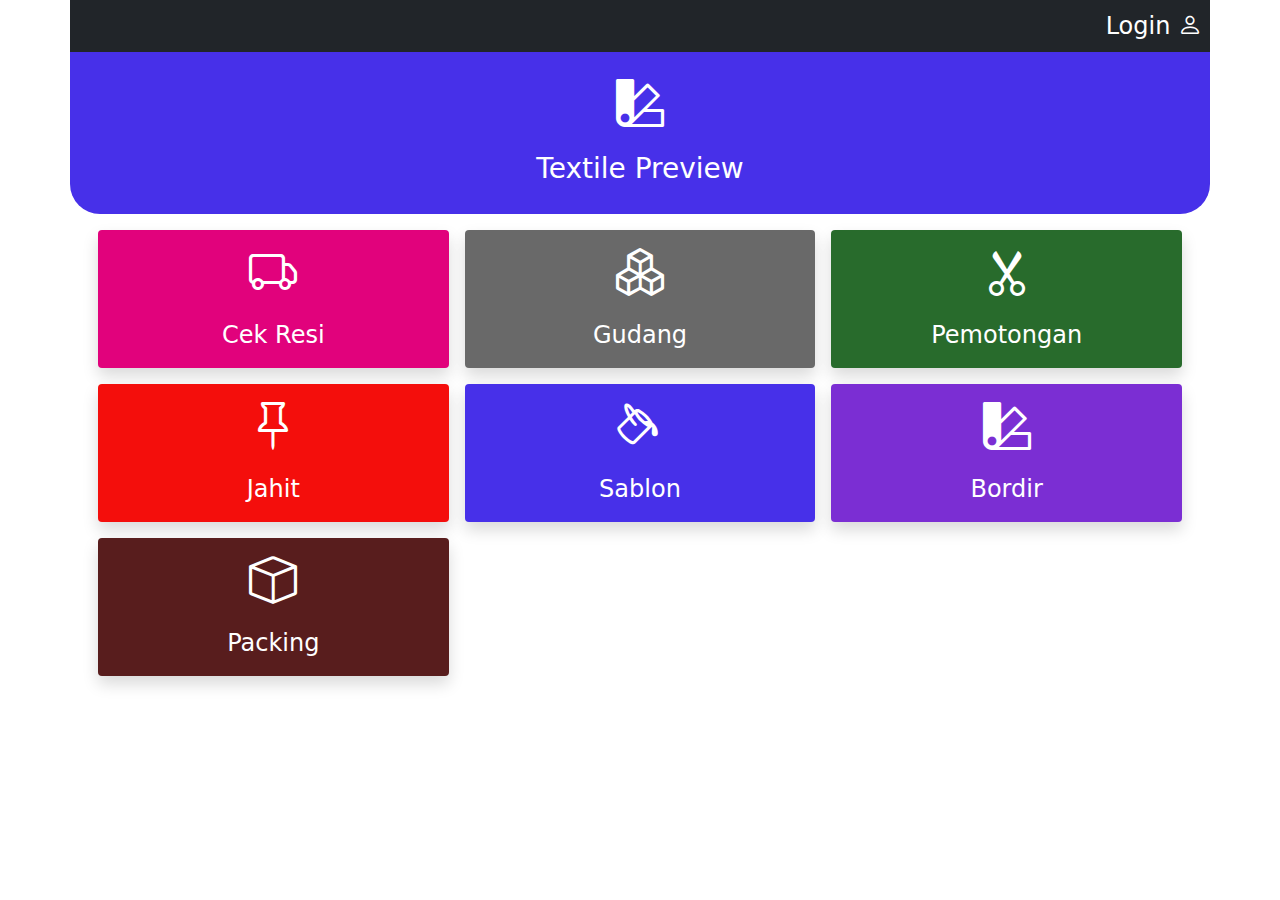
==== index.html @ e78a7794 "init" ====
<!DOCTYPE html>
<html lang="en">

<head>
    <meta charset="UTF-8">
    <meta http-equiv="X-UA-Compatible" content="IE=edge">
    <meta name="viewport" content="width=device-width, initial-scale=1.0">
    <title>Document</title>
    <link rel="stylesheet" href="res/css/bootstrap.min.css">
    <link rel="stylesheet" href="https://cdn.jsdelivr.net/npm/bootstrap-icons@1.7.1/font/bootstrap-icons.css">
    <style>
        .tx-banner {
            border-bottom-right-radius: 30px;
            border-bottom-left-radius: 30px;
        }
        .tx-navbutton:hover{
            background-color: #212529 !important;
        }
        .tx-icon{
            font-size: 3rem;
        }
        .border-gudang{
            border: 2px solid dimgray;
            border-left: 10px solid dimgray;
        }

        .border-sablon{
            border: 2px solid #4730E9;
            border-left: 10px solid #4730E9;
        }

        .border-potong{
            border: 2px solid #286b2c;
            border-left: 10px solid #286b2c;
        }

        .border-jahit{
            border: 2px solid #F40E0C;
            border-left: 10px solid #F40E0C;
        }

        .border-bordir{
            border: 2px solid #7b2ed3;
            border-left: 10px solid #7b2ed3;
        }

        .border-packing{
            border: 2px solid rgb(88, 29, 29);
            border-left: 10px solid rgb(88, 29, 29);
        }
    </style>
</head>

<body>
    <div class="container-fluid p-0">
        <div class="container p-0">
            <div class="container-fluid bg-dark text-white p-2 text-end sticky-top">
                <span class="d-block fs-4">Login <i class="bi bi-person fs-4"></i></span>
            </div>
            <div class="container-fluid text-white py-3 px-2 text-center tx-banner" style="background-color: #4730E9;">
                <i class="d-block tx-icon bi bi-palette2 "></i>
                <span class="d-block fs-3 py-2">Textile Preview</span>
            </div>
            <div class="container-fluid" id="tx-menu">
                <div class="row g-3 p-3">
                    <div class="col-12 col-md-4">
                        <button class="btn tx-navbutton shadow w-100 text-white" onclick="load_resi()" style="background-color: #E1027C;">
                            <i class="d-block tx-icon bi bi-truck "></i>
                            <span class="d-block fs-4 py-2">Cek Resi</span>
                        </button>
                    </div>
                    <div class="col-6 col-md-4">
                        <button class="btn tx-navbutton shadow w-100 text-white" style="background-color: dimgray;">
                            <i class="d-block tx-icon bi bi-boxes "></i>
                            <span class="d-block fs-4 py-2">Gudang</span>
                        </button>
                    </div>
                    <div class="col-6 col-md-4">
                        <button class="btn tx-navbutton shadow w-100 text-white" style="background-color: #286b2c;">
                            <i class="d-block tx-icon bi bi-scissors "></i>
                            <span class="d-block fs-4 py-2">Pemotongan</span>
                        </button>
                    </div>
                    <div class="col-6 col-md-4">
                        <button class="btn tx-navbutton shadow w-100 text-white" style="background-color: #F40E0C;">
                            <i class="d-block tx-icon bi bi-pin "></i>
                            <span class="d-block fs-4 py-2">Jahit</span>
                        </button>
                    </div>
                    <div class="col-6 col-md-4">
                        <button class="btn tx-navbutton shadow w-100 text-white" onclick="load_gudang()" style="background-color: #4730E9;">
                            <i class="d-block tx-icon bi bi-paint-bucket "></i>
                            <span class="d-block fs-4 py-2">Sablon</span>
                        </button>
                    </div>
                    <div class="col-6 col-md-4">
                        <button class="btn tx-navbutton shadow w-100 text-white" style="background-color: #7b2ed3;">
                            <i class="d-block tx-icon bi bi-palette2 "></i>
                            <span class="d-block fs-4 py-2">Bordir</span>
                        </button>
                    </div>
                    <div class="col-6 col-md-4">
                        <button class="btn tx-navbutton shadow w-100 text-white" style="background-color: rgb(88, 29, 29);">
                            <i class="d-block tx-icon bi bi-box"></i>
                            <span class="d-block fs-4 py-2">Packing</span>
                        </button>
                    </div>
                </div>
            </div>
            <div class="container-fluid p-3" id="tx-resi">
                <span class="d-block text-white fs-2 rounded p-3 mb-2" style="background-color: #E1027C;">Resi : TXT394</span>
                <span class="d-block text-white fs-5 rounded p-3 mb-2" style="background-color: #E1027C;">
                    <table class="table text-white">
                        <tr>
                            <td>Nama</td>
                            <td>Ajinomoto</td>
                        </tr>
                        <tr>
                            <td>Jumlah</td>
                            <td>600</td>
                        </tr>
                    </table>
                </span>
                <div class="col-12 border-gudang my-1 rounded">
                    <span class="d-block fs-1 text-uppercase fw-bold px-1 py-2 text-white" style="background-color: dimgray;">GUDANG</span>
                    <div class="row fs-3 text-uppercase fw-bold p-3 py-1">
                        <div class="col-auto p-2 py-1">
                            <span class="d-block">Lokasi</span>
                        </div>
                        <div class="col p-2 py-1">
                            <span class="d-block">GUDANG-1</span>
                        </div>
                    </div>
                    <div class="row fs-3 text-uppercase fw-bold p-3 py-1">
                        <div class="col-auto p-2 py-1">
                            <span class="d-block">Jumlah</span>
                        </div>
                        <div class="col p-2 py-1">
                            <span class="d-block">600</span>
                        </div>
                    </div>
                    <div class="row fs-3 text-uppercase fw-bold p-4 py-1">
                        <div class="col bg-success text-white p-2 py-1 rounded">
                            <span class="d-block text-center">SELESAI</span>
                        </div>
                    </div>
                </div>
                <div class="col-12 border-potong my-1 rounded">
                    <span class="d-block fs-1 text-uppercase fw-bold px-1 py-2 text-white" style="background-color: #286b2c;">POTONG</span>
                    <div class="row fs-3 text-uppercase fw-bold p-3 py-1">
                        <div class="col-auto p-2 py-1">
                            <span class="d-block">Lokasi</span>
                        </div>
                        <div class="col p-2 py-1">
                            <span class="d-block">POTONG-3</span>
                        </div>
                    </div>
                    <div class="row fs-3 text-uppercase fw-bold p-3 py-1">
                        <div class="col-auto p-2 py-1">
                            <span class="d-block">Jumlah</span>
                        </div>
                        <div class="col p-2 py-1">
                            <span class="d-block">600</span>
                        </div>
                    </div>
                    <div class="row fs-3 text-uppercase fw-bold p-4 py-1">
                        <div class="col bg-success text-white p-2 py-1 rounded">
                            <span class="d-block text-center">SELESAI</span>
                        </div>
                    </div>
                </div>
                <div class="col-12 border-jahit my-1 rounded">
                    <span class="d-block fs-1 text-uppercase fw-bold px-1 py-2 text-white" style="background-color: #F40E0C;">JAHIT</span>
                    <div class="row fs-3 text-uppercase fw-bold p-3 py-1">
                        <div class="col-auto p-2 py-1">
                            <span class="d-block">Lokasi</span>
                        </div>
                        <div class="col p-2 py-1">
                            <span class="d-block">JAHIT-3</span>
                        </div>
                    </div>
                    <div class="row fs-3 text-uppercase fw-bold p-3 py-1">
                        <div class="col-auto p-2 py-1">
                            <span class="d-block">Jumlah</span>
                        </div>
                        <div class="col p-2 py-1">
                            <span class="d-block">300</span>
                        </div>
                    </div>
                    <div class="row fs-3 text-uppercase fw-bold p-4 py-1">
                        <div class="col bg-danger text-white p-2 py-1 rounded">
                            <span class="d-block text-center">PROCESSING</span>
                        </div>
                    </div>
                </div>
                <div class="col-12 border-bordir my-1 rounded">
                    <span class="d-block fs-1 text-uppercase fw-bold px-1 py-2 text-white" style="background-color: #7b2ed3;">Bordir</span>
                    <div class="row fs-3 text-uppercase fw-bold p-3 py-1">
                        <div class="col-auto p-2 py-1">
                            <span class="d-block">Lokasi</span>
                        </div>
                        <div class="col p-2 py-1">
                            <span class="d-block">BORDIR-2</span>
                        </div>
                    </div>
                    <div class="row fs-3 text-uppercase fw-bold p-3 py-1">
                        <div class="col-auto p-2 py-1">
                            <span class="d-block">Jumlah</span>
                        </div>
                        <div class="col p-2 py-1">
                            <span class="d-block">300</span>
                        </div>
                    </div>
                    <div class="row fs-3 text-uppercase fw-bold p-4 py-1">
                        <div class="col bg-danger text-white p-2 py-1 rounded">
                            <span class="d-block text-center">PROCESSING</span>
                        </div>
                    </div>
                </div>
            </div>
            <div class="container-fluid p-3" id="tx-gudang">
                <span class="d-block rounded fs-1 text-uppercase fw-bold px-1 py-2 text-white text-center" style="background-color: #4730E9;">SABLON</span>
                <input class="form-control form-control-lg" type="text" placeholder="Pencarian">
                <div class="col-12 border-sablon my-1 rounded">
                    <div class="row fs-3 text-uppercase fw-bold p-3 py-1">
                        <div class="col-auto p-2 py-1">
                            <span class="d-block">RESI</span>
                        </div>
                        <div class="col p-2 py-1">
                            <span class="d-block">TX-33E</span>
                        </div>
                    </div>
                    <div class="row fs-3 text-uppercase fw-bold p-3 py-1">
                        <div class="col-auto p-2 py-1">
                            <span class="d-block">NAMA</span>
                        </div>
                        <div class="col p-2 py-1">
                            <span class="d-block">AJINOMOTO</span>
                        </div>
                    </div>
                    <div class="row fs-3 text-uppercase fw-bold p-3 py-1">
                        <div class="col-auto p-2 py-1">
                            <span class="d-block">Lokasi</span>
                        </div>
                        <div class="col p-2 py-1">
                            <span class="d-block">SABLON-1</span>
                        </div>
                    </div>
                    <div class="row fs-3 text-uppercase fw-bold p-3 py-1">
                        <div class="col-auto p-2 py-1">
                            <span class="d-block">Jumlah</span>
                        </div>
                        <div class="col p-2 py-1">
                            <span class="d-block">600</span>
                        </div>
                    </div>
                    <div class="row fs-3 text-uppercase fw-bold p-4 py-1">
                        <div class="col bg-success text-white p-2 py-1 rounded">
                            <span class="d-block text-center">SELESAI</span>
                        </div>
                    </div>
                </div>
                <div class="col-12 border-sablon my-1 rounded">
                    <span class="d-block fs-1 text-uppercase fw-bold px-1 py-2 text-white" style="background-color: #4730E9;">POTONG</span>
                    <div class="row fs-3 text-uppercase fw-bold p-3 py-1">
                        <div class="col-auto p-2 py-1">
                            <span class="d-block">RESI</span>
                        </div>
                        <div class="col p-2 py-1">
                            <span class="d-block">TX-2SS</span>
                        </div>
                    </div>
                    <div class="row fs-3 text-uppercase fw-bold p-3 py-1">
                        <div class="col-auto p-2 py-1">
                            <span class="d-block">NAMA</span>
                        </div>
                        <div class="col p-2 py-1">
                            <span class="d-block">SEMEN GRESIK</span>
                        </div>
                    </div>
                    <div class="row fs-3 text-uppercase fw-bold p-3 py-1">
                        <div class="col-auto p-2 py-1">
                            <span class="d-block">Lokasi</span>
                        </div>
                        <div class="col p-2 py-1">
                            <span class="d-block">SABLON-3</span>
                        </div>
                    </div>
                    <div class="row fs-3 text-uppercase fw-bold p-3 py-1">
                        <div class="col-auto p-2 py-1">
                            <span class="d-block">Jumlah</span>
                        </div>
                        <div class="col p-2 py-1">
                            <span class="d-block">600</span>
                        </div>
                    </div>
                    <div class="row fs-3 text-uppercase fw-bold p-4 py-1">
                        <div class="col bg-danger text-white p-2 py-1 rounded">
                            <span class="d-block text-center">PROCESSING</span>
                        </div>
                    </div>
                </div>
            </div>
        </div>
    </div>
</body>
<script src="res/js/bootstrap.min.js"></script>
<script src="res/js/jquery-3.6.0.min.js"></script>
<script>

    toggle_resi()
    toggle_gudang()
    function load_resi(){
        toggle_menu()
        toggle_resi()
    }

    function load_gudang(){
        toggle_menu()
        toggle_gudang()
    }

    function toggle_menu(){
        $("#tx-menu").slideToggle(300)
    }

    function toggle_resi(){
        $("#tx-resi").slideToggle(300)
    }

    function toggle_gudang(){
        $("#tx-gudang").slideToggle(300)
    }
</script>
</html>
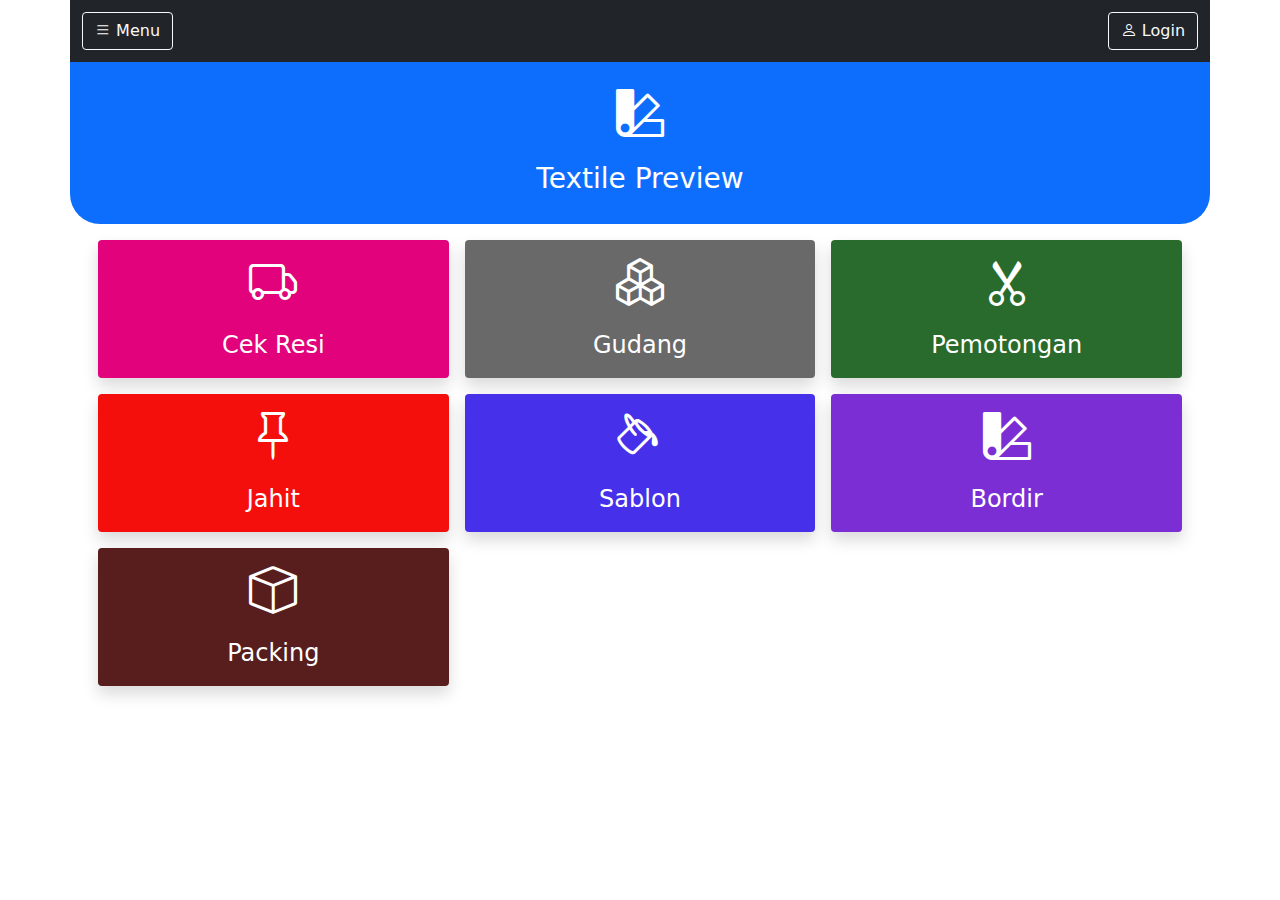
==== commit 55e5e9fb: "paging" ====
--- a/index.html
+++ b/index.html
@@ -8,6 +8,8 @@
     <title>Document</title>
     <link rel="stylesheet" href="res/css/bootstrap.min.css">
     <link rel="stylesheet" href="https://cdn.jsdelivr.net/npm/bootstrap-icons@1.7.1/font/bootstrap-icons.css">
+    <link rel="stylesheet" href="res/css/timeline.css">
+    <link rel="manifest" href="js13kpwa.webmanifest">
     <style>
         .tx-banner {
             border-bottom-right-radius: 30px;
@@ -19,35 +21,37 @@
         .tx-icon{
             font-size: 3rem;
         }
-        .border-gudang{
+        .bg-gudang{
             border: 2px solid dimgray;
-            border-left: 10px solid dimgray;
+            background-color: dimgray;
         }
 
-        .border-sablon{
-            border: 2px solid #4730E9;
-            border-left: 10px solid #4730E9;
+        .bg-sablon{
+            background-color: #4730E9;
         }
 
-        .border-potong{
-            border: 2px solid #286b2c;
-            border-left: 10px solid #286b2c;
+        .bg-potong{
+            background-color: #286b2c;
         }
 
-        .border-jahit{
-            border: 2px solid #F40E0C;
-            border-left: 10px solid #F40E0C;
+        .bg-jahit{
+            background-color: #F40E0C;
         }
 
-        .border-bordir{
-            border: 2px solid #7b2ed3;
-            border-left: 10px solid #7b2ed3;
+        .bg-bordir{
+            background-color: #7b2ed3;
         }
 
-        .border-packing{
-            border: 2px solid rgb(88, 29, 29);
-            border-left: 10px solid rgb(88, 29, 29);
+        .bg-packing{
+            background-color: rgb(88, 29, 29);
         }
+
+        .tx-resi-title{
+            margin-top: 0.4rem;
+            margin-bottom: -0.4rem;
+        }
+
+        
     </style>
 </head>
 
@@ -55,16 +59,23 @@
     <div class="container-fluid p-0">
         <div class="container p-0">
             <div class="container-fluid bg-dark text-white p-2 text-end sticky-top">
-                <span class="d-block fs-4">Login <i class="bi bi-person fs-4"></i></span>
+                <div class="d-flex bd-highlight">
+                    <div class="p-1 flex-fill bd-highlight text-start">
+                        <button class="btn btn-outline-light" onclick="toggle_menu()"><i class="bi bi-list"></i> Menu</button>
+                    </div>
+                    <div class="p-1 flex-fill bd-highlight">
+                        <button class="btn btn-outline-light"><i class="bi bi-person"></i> Login</button>
+                    </div>
+                </div>
             </div>
-            <div class="container-fluid text-white py-3 px-2 text-center tx-banner" style="background-color: #4730E9;">
+            <div class="container-fluid text-white py-3 px-2 text-center tx-banner bg-primary">
                 <i class="d-block tx-icon bi bi-palette2 "></i>
                 <span class="d-block fs-3 py-2">Textile Preview</span>
             </div>
             <div class="container-fluid" id="tx-menu">
                 <div class="row g-3 p-3">
                     <div class="col-12 col-md-4">
-                        <button class="btn tx-navbutton shadow w-100 text-white" onclick="load_resi()" style="background-color: #E1027C;">
+                        <button class="btn tx-navbutton shadow w-100 text-white" onclick="load_page('resi')" style="background-color: #E1027C;">
                             <i class="d-block tx-icon bi bi-truck "></i>
                             <span class="d-block fs-4 py-2">Cek Resi</span>
                         </button>
@@ -88,7 +99,7 @@
                         </button>
                     </div>
                     <div class="col-6 col-md-4">
-                        <button class="btn tx-navbutton shadow w-100 text-white" onclick="load_gudang()" style="background-color: #4730E9;">
+                        <button class="btn tx-navbutton shadow w-100 text-white" onclick="load_page('sablon')" style="background-color: #4730E9;">
                             <i class="d-block tx-icon bi bi-paint-bucket "></i>
                             <span class="d-block fs-4 py-2">Sablon</span>
                         </button>
@@ -107,199 +118,8 @@
                     </div>
                 </div>
             </div>
-            <div class="container-fluid p-3" id="tx-resi">
-                <span class="d-block text-white fs-2 rounded p-3 mb-2" style="background-color: #E1027C;">Resi : TXT394</span>
-                <span class="d-block text-white fs-5 rounded p-3 mb-2" style="background-color: #E1027C;">
-                    <table class="table text-white">
-                        <tr>
-                            <td>Nama</td>
-                            <td>Ajinomoto</td>
-                        </tr>
-                        <tr>
-                            <td>Jumlah</td>
-                            <td>600</td>
-                        </tr>
-                    </table>
-                </span>
-                <div class="col-12 border-gudang my-1 rounded">
-                    <span class="d-block fs-1 text-uppercase fw-bold px-1 py-2 text-white" style="background-color: dimgray;">GUDANG</span>
-                    <div class="row fs-3 text-uppercase fw-bold p-3 py-1">
-                        <div class="col-auto p-2 py-1">
-                            <span class="d-block">Lokasi</span>
-                        </div>
-                        <div class="col p-2 py-1">
-                            <span class="d-block">GUDANG-1</span>
-                        </div>
-                    </div>
-                    <div class="row fs-3 text-uppercase fw-bold p-3 py-1">
-                        <div class="col-auto p-2 py-1">
-                            <span class="d-block">Jumlah</span>
-                        </div>
-                        <div class="col p-2 py-1">
-                            <span class="d-block">600</span>
-                        </div>
-                    </div>
-                    <div class="row fs-3 text-uppercase fw-bold p-4 py-1">
-                        <div class="col bg-success text-white p-2 py-1 rounded">
-                            <span class="d-block text-center">SELESAI</span>
-                        </div>
-                    </div>
-                </div>
-                <div class="col-12 border-potong my-1 rounded">
-                    <span class="d-block fs-1 text-uppercase fw-bold px-1 py-2 text-white" style="background-color: #286b2c;">POTONG</span>
-                    <div class="row fs-3 text-uppercase fw-bold p-3 py-1">
-                        <div class="col-auto p-2 py-1">
-                            <span class="d-block">Lokasi</span>
-                        </div>
-                        <div class="col p-2 py-1">
-                            <span class="d-block">POTONG-3</span>
-                        </div>
-                    </div>
-                    <div class="row fs-3 text-uppercase fw-bold p-3 py-1">
-                        <div class="col-auto p-2 py-1">
-                            <span class="d-block">Jumlah</span>
-                        </div>
-                        <div class="col p-2 py-1">
-                            <span class="d-block">600</span>
-                        </div>
-                    </div>
-                    <div class="row fs-3 text-uppercase fw-bold p-4 py-1">
-                        <div class="col bg-success text-white p-2 py-1 rounded">
-                            <span class="d-block text-center">SELESAI</span>
-                        </div>
-                    </div>
-                </div>
-                <div class="col-12 border-jahit my-1 rounded">
-                    <span class="d-block fs-1 text-uppercase fw-bold px-1 py-2 text-white" style="background-color: #F40E0C;">JAHIT</span>
-                    <div class="row fs-3 text-uppercase fw-bold p-3 py-1">
-                        <div class="col-auto p-2 py-1">
-                            <span class="d-block">Lokasi</span>
-                        </div>
-                        <div class="col p-2 py-1">
-                            <span class="d-block">JAHIT-3</span>
-                        </div>
-                    </div>
-                    <div class="row fs-3 text-uppercase fw-bold p-3 py-1">
-                        <div class="col-auto p-2 py-1">
-                            <span class="d-block">Jumlah</span>
-                        </div>
-                        <div class="col p-2 py-1">
-                            <span class="d-block">300</span>
-                        </div>
-                    </div>
-                    <div class="row fs-3 text-uppercase fw-bold p-4 py-1">
-                        <div class="col bg-danger text-white p-2 py-1 rounded">
-                            <span class="d-block text-center">PROCESSING</span>
-                        </div>
-                    </div>
-                </div>
-                <div class="col-12 border-bordir my-1 rounded">
-                    <span class="d-block fs-1 text-uppercase fw-bold px-1 py-2 text-white" style="background-color: #7b2ed3;">Bordir</span>
-                    <div class="row fs-3 text-uppercase fw-bold p-3 py-1">
-                        <div class="col-auto p-2 py-1">
-                            <span class="d-block">Lokasi</span>
-                        </div>
-                        <div class="col p-2 py-1">
-                            <span class="d-block">BORDIR-2</span>
-                        </div>
-                    </div>
-                    <div class="row fs-3 text-uppercase fw-bold p-3 py-1">
-                        <div class="col-auto p-2 py-1">
-                            <span class="d-block">Jumlah</span>
-                        </div>
-                        <div class="col p-2 py-1">
-                            <span class="d-block">300</span>
-                        </div>
-                    </div>
-                    <div class="row fs-3 text-uppercase fw-bold p-4 py-1">
-                        <div class="col bg-danger text-white p-2 py-1 rounded">
-                            <span class="d-block text-center">PROCESSING</span>
-                        </div>
-                    </div>
-                </div>
-            </div>
-            <div class="container-fluid p-3" id="tx-gudang">
-                <span class="d-block rounded fs-1 text-uppercase fw-bold px-1 py-2 text-white text-center" style="background-color: #4730E9;">SABLON</span>
-                <input class="form-control form-control-lg" type="text" placeholder="Pencarian">
-                <div class="col-12 border-sablon my-1 rounded">
-                    <div class="row fs-3 text-uppercase fw-bold p-3 py-1">
-                        <div class="col-auto p-2 py-1">
-                            <span class="d-block">RESI</span>
-                        </div>
-                        <div class="col p-2 py-1">
-                            <span class="d-block">TX-33E</span>
-                        </div>
-                    </div>
-                    <div class="row fs-3 text-uppercase fw-bold p-3 py-1">
-                        <div class="col-auto p-2 py-1">
-                            <span class="d-block">NAMA</span>
-                        </div>
-                        <div class="col p-2 py-1">
-                            <span class="d-block">AJINOMOTO</span>
-                        </div>
-                    </div>
-                    <div class="row fs-3 text-uppercase fw-bold p-3 py-1">
-                        <div class="col-auto p-2 py-1">
-                            <span class="d-block">Lokasi</span>
-                        </div>
-                        <div class="col p-2 py-1">
-                            <span class="d-block">SABLON-1</span>
-                        </div>
-                    </div>
-                    <div class="row fs-3 text-uppercase fw-bold p-3 py-1">
-                        <div class="col-auto p-2 py-1">
-                            <span class="d-block">Jumlah</span>
-                        </div>
-                        <div class="col p-2 py-1">
-                            <span class="d-block">600</span>
-                        </div>
-                    </div>
-                    <div class="row fs-3 text-uppercase fw-bold p-4 py-1">
-                        <div class="col bg-success text-white p-2 py-1 rounded">
-                            <span class="d-block text-center">SELESAI</span>
-                        </div>
-                    </div>
-                </div>
-                <div class="col-12 border-sablon my-1 rounded">
-                    <span class="d-block fs-1 text-uppercase fw-bold px-1 py-2 text-white" style="background-color: #4730E9;">POTONG</span>
-                    <div class="row fs-3 text-uppercase fw-bold p-3 py-1">
-                        <div class="col-auto p-2 py-1">
-                            <span class="d-block">RESI</span>
-                        </div>
-                        <div class="col p-2 py-1">
-                            <span class="d-block">TX-2SS</span>
-                        </div>
-                    </div>
-                    <div class="row fs-3 text-uppercase fw-bold p-3 py-1">
-                        <div class="col-auto p-2 py-1">
-                            <span class="d-block">NAMA</span>
-                        </div>
-                        <div class="col p-2 py-1">
-                            <span class="d-block">SEMEN GRESIK</span>
-                        </div>
-                    </div>
-                    <div class="row fs-3 text-uppercase fw-bold p-3 py-1">
-                        <div class="col-auto p-2 py-1">
-                            <span class="d-block">Lokasi</span>
-                        </div>
-                        <div class="col p-2 py-1">
-                            <span class="d-block">SABLON-3</span>
-                        </div>
-                    </div>
-                    <div class="row fs-3 text-uppercase fw-bold p-3 py-1">
-                        <div class="col-auto p-2 py-1">
-                            <span class="d-block">Jumlah</span>
-                        </div>
-                        <div class="col p-2 py-1">
-                            <span class="d-block">600</span>
-                        </div>
-                    </div>
-                    <div class="row fs-3 text-uppercase fw-bold p-4 py-1">
-                        <div class="col bg-danger text-white p-2 py-1 rounded">
-                            <span class="d-block text-center">PROCESSING</span>
-                        </div>
-                    </div>
-                </div>
+            <div class="container-fluid p-3" id="selected">
+                
             </div>
         </div>
     </div>
@@ -307,29 +127,24 @@
 <script src="res/js/bootstrap.min.js"></script>
 <script src="res/js/jquery-3.6.0.min.js"></script>
 <script>
+    $(document).ready(function(){
+        $("#selected").slideToggle(300)
+    })
 
-    toggle_resi()
-    toggle_gudang()
-    function load_resi(){
-        toggle_menu()
-        toggle_resi()
-    }
-
-    function load_gudang(){
-        toggle_menu()
-        toggle_gudang()
+    function load_page(page){
+        $("#tx-menu").slideToggle(300)
+        if(page == 'resi'){
+            $("#selected").load("pages/resi.html")
+        }
+        else if(page == "sablon"){
+            $("#selected").load("pages/sablon.html")
+        }
+        $("#selected").slideToggle(300)
     }
 
     function toggle_menu(){
         $("#tx-menu").slideToggle(300)
-    }
-
-    function toggle_resi(){
-        $("#tx-resi").slideToggle(300)
-    }
-
-    function toggle_gudang(){
-        $("#tx-gudang").slideToggle(300)
+        $("#selected").slideToggle(300)
     }
 </script>
 </html>--- a/res/css/timeline.css
+++ b/res/css/timeline.css
@@ -0,0 +1,32 @@
+ul.timeline {
+    list-style-type: none;
+    position: relative;
+}
+ul.timeline:before {
+    content: ' ';
+    background: #d4d9df;
+    display: inline-block;
+    position: absolute;
+    left: 15px;
+    width: 2px;
+    height: 100%;
+    margin-top: 5px;
+    z-index: 400;
+}
+ul.timeline > li {
+    margin: 20px 0;
+    padding-left: 10px;
+}
+ul.timeline > li:before {
+    content: ' ';
+    background: white;
+    display: inline-block;
+    position: absolute;
+    border-radius: 50%;
+    background-color: #0d6efd;
+    left: 6px;
+    width: 20px;
+    height: 20px;
+    margin-top: 5px;
+    z-index: 400;
+}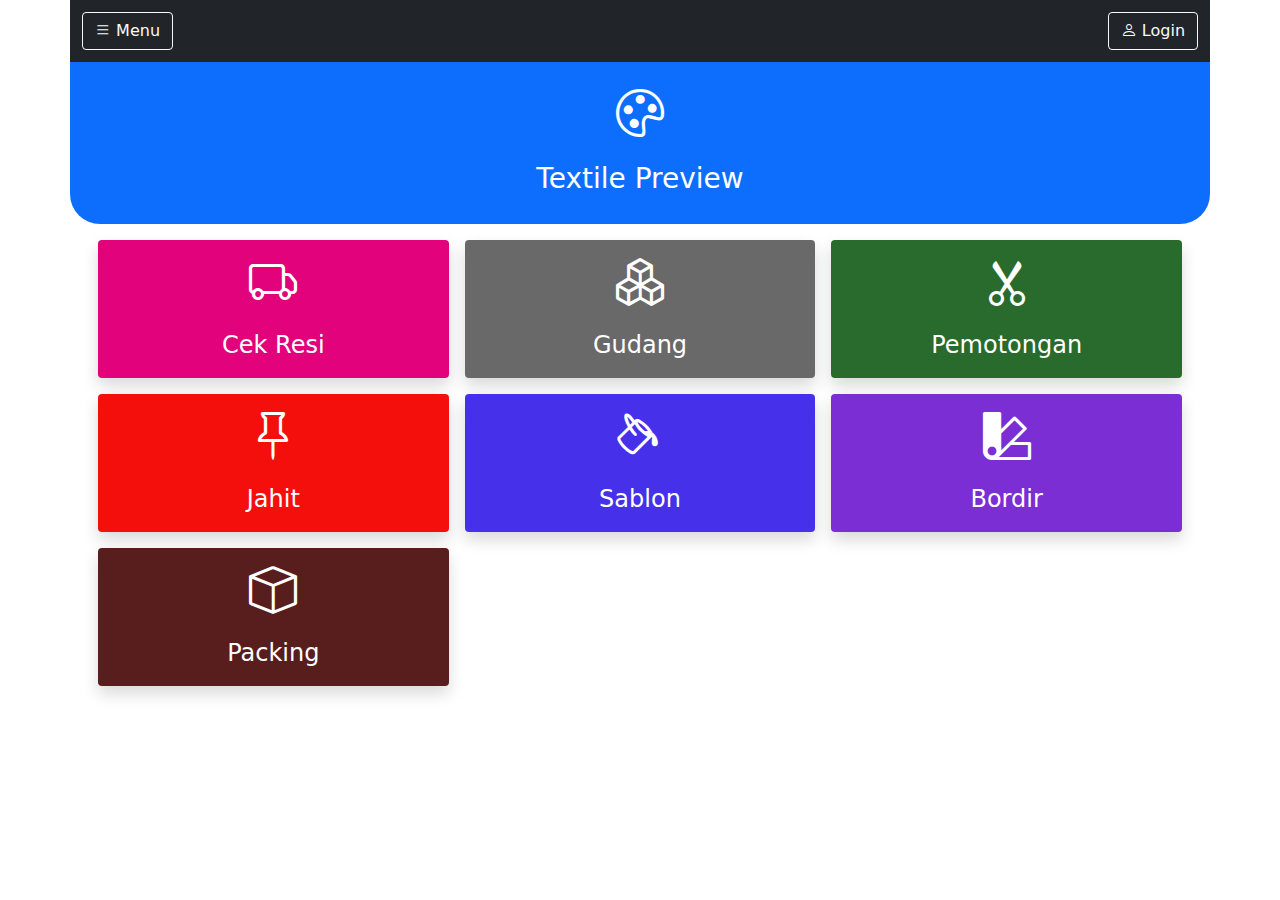
==== commit fac8dd92: "single page update" ====
--- a/index.html
+++ b/index.html
@@ -22,7 +22,6 @@
             font-size: 3rem;
         }
         .bg-gudang{
-            border: 2px solid dimgray;
             background-color: dimgray;
         }
 
@@ -30,7 +29,7 @@
             background-color: #4730E9;
         }
 
-        .bg-potong{
+        .bg-pemotongan{
             background-color: #286b2c;
         }
 
@@ -44,6 +43,14 @@
 
         .bg-packing{
             background-color: rgb(88, 29, 29);
+        }
+
+        .bg-resi{
+            background-color: #E1027C;
+        }
+
+        .bg-textile{
+            background-color: darkblue;
         }
 
         .tx-resi-title{
@@ -51,7 +58,11 @@
             margin-bottom: -0.4rem;
         }
 
-        
+        /* animate current locatio when the item and background color changes */
+        #current-location{
+            animation: current-location 1s ease-in-out;
+            transition: 0.5s;
+        }
     </style>
 </head>
 
@@ -68,9 +79,9 @@
                     </div>
                 </div>
             </div>
-            <div class="container-fluid text-white py-3 px-2 text-center tx-banner bg-primary">
-                <i class="d-block tx-icon bi bi-palette2 "></i>
-                <span class="d-block fs-3 py-2">Textile Preview</span>
+            <div class="container-fluid text-white py-3 px-2 text-center tx-banner bg-primary" id="current-location">
+                <i class="d-block tx-icon bi bi-palette" id="current-location-icon"></i>
+                <span class="d-block fs-3 py-2" id="current-location-text">Textile Preview</span>
             </div>
             <div class="container-fluid" id="tx-menu">
                 <div class="row g-3 p-3">
@@ -81,19 +92,19 @@
                         </button>
                     </div>
                     <div class="col-6 col-md-4">
-                        <button class="btn tx-navbutton shadow w-100 text-white" style="background-color: dimgray;">
+                        <button class="btn tx-navbutton shadow w-100 text-white" onclick="load_page('gudang')"  style="background-color: dimgray;">
                             <i class="d-block tx-icon bi bi-boxes "></i>
                             <span class="d-block fs-4 py-2">Gudang</span>
                         </button>
                     </div>
                     <div class="col-6 col-md-4">
-                        <button class="btn tx-navbutton shadow w-100 text-white" style="background-color: #286b2c;">
+                        <button class="btn tx-navbutton shadow w-100 text-white" onclick="load_page('pemotongan')" style="background-color: #286b2c;">
                             <i class="d-block tx-icon bi bi-scissors "></i>
                             <span class="d-block fs-4 py-2">Pemotongan</span>
                         </button>
                     </div>
                     <div class="col-6 col-md-4">
-                        <button class="btn tx-navbutton shadow w-100 text-white" style="background-color: #F40E0C;">
+                        <button class="btn tx-navbutton shadow w-100 text-white" onclick="load_page('jahit')" style="background-color: #F40E0C;">
                             <i class="d-block tx-icon bi bi-pin "></i>
                             <span class="d-block fs-4 py-2">Jahit</span>
                         </button>
@@ -105,13 +116,13 @@
                         </button>
                     </div>
                     <div class="col-6 col-md-4">
-                        <button class="btn tx-navbutton shadow w-100 text-white" style="background-color: #7b2ed3;">
+                        <button class="btn tx-navbutton shadow w-100 text-white" onclick="load_page('bordir')" style="background-color: #7b2ed3;">
                             <i class="d-block tx-icon bi bi-palette2 "></i>
                             <span class="d-block fs-4 py-2">Bordir</span>
                         </button>
                     </div>
                     <div class="col-6 col-md-4">
-                        <button class="btn tx-navbutton shadow w-100 text-white" style="background-color: rgb(88, 29, 29);">
+                        <button class="btn tx-navbutton shadow w-100 text-white" onclick="load_page('packing')" style="background-color: rgb(88, 29, 29);">
                             <i class="d-block tx-icon bi bi-box"></i>
                             <span class="d-block fs-4 py-2">Packing</span>
                         </button>
@@ -127,24 +138,65 @@
 <script src="res/js/bootstrap.min.js"></script>
 <script src="res/js/jquery-3.6.0.min.js"></script>
 <script>
+    var icon_list = {
+        "resi": "bi bi-truck",
+        "gudang": "bi bi-boxes",
+        "sablon": "bi bi-paint-bucket",
+        "pemotongan": "bi bi-scissors",
+        "jahit": "bi bi-pin",
+        "bordir": "bi bi-palette2",
+        "packing": "bi bi-box",
+        "resi": "bi bi-truck",
+        "textile": "bi bi-palette"
+    }
+
     $(document).ready(function(){
         $("#selected").slideToggle(300)
     })
 
     function load_page(page){
         $("#tx-menu").slideToggle(300)
+        change_location(page)
+        $("#selected").html("")
         if(page == 'resi'){
             $("#selected").load("pages/resi.html")
         }
         else if(page == "sablon"){
             $("#selected").load("pages/sablon.html")
         }
+        else if(page == "gudang"){
+            $("#selected").load("pages/gudang.html")
+        }
+        else if(page == "potong"){
+            $("#selected").load("pages/potong.html")
+        }
+        else if(page == "jahit"){
+            $("#selected").load("pages/jahit.html")
+        }
+        else if(page == "bordir"){
+            $("#selected").load("pages/bordir.html")
+        }
+        else if(page == "packing"){
+            $("#selected").load("pages/packing.html")
+        }
         $("#selected").slideToggle(300)
+    }
+
+    function change_location(location){
+        $("#current-location").html('')
+        //remove class with bg prefix
+        $("#current-location").removeClass(function (index, css) {
+            return (css.match (/(^|\s)bg-\S+/g) || []).join(' ');
+        });
+        $("#current-location").addClass('bg-' + location)
+        $("#current-location").append('<i class="d-block tx-icon ' + icon_list[location] + '" id="current-location-icon"></i>')
+        $("#current-location").append(`<span class="d-block fs-3 py-2 text-capitalize" id="current-location-text">${location}</span>`)
     }
 
     function toggle_menu(){
         $("#tx-menu").slideToggle(300)
         $("#selected").slideToggle(300)
+        change_location('textile')
     }
 </script>
 </html>